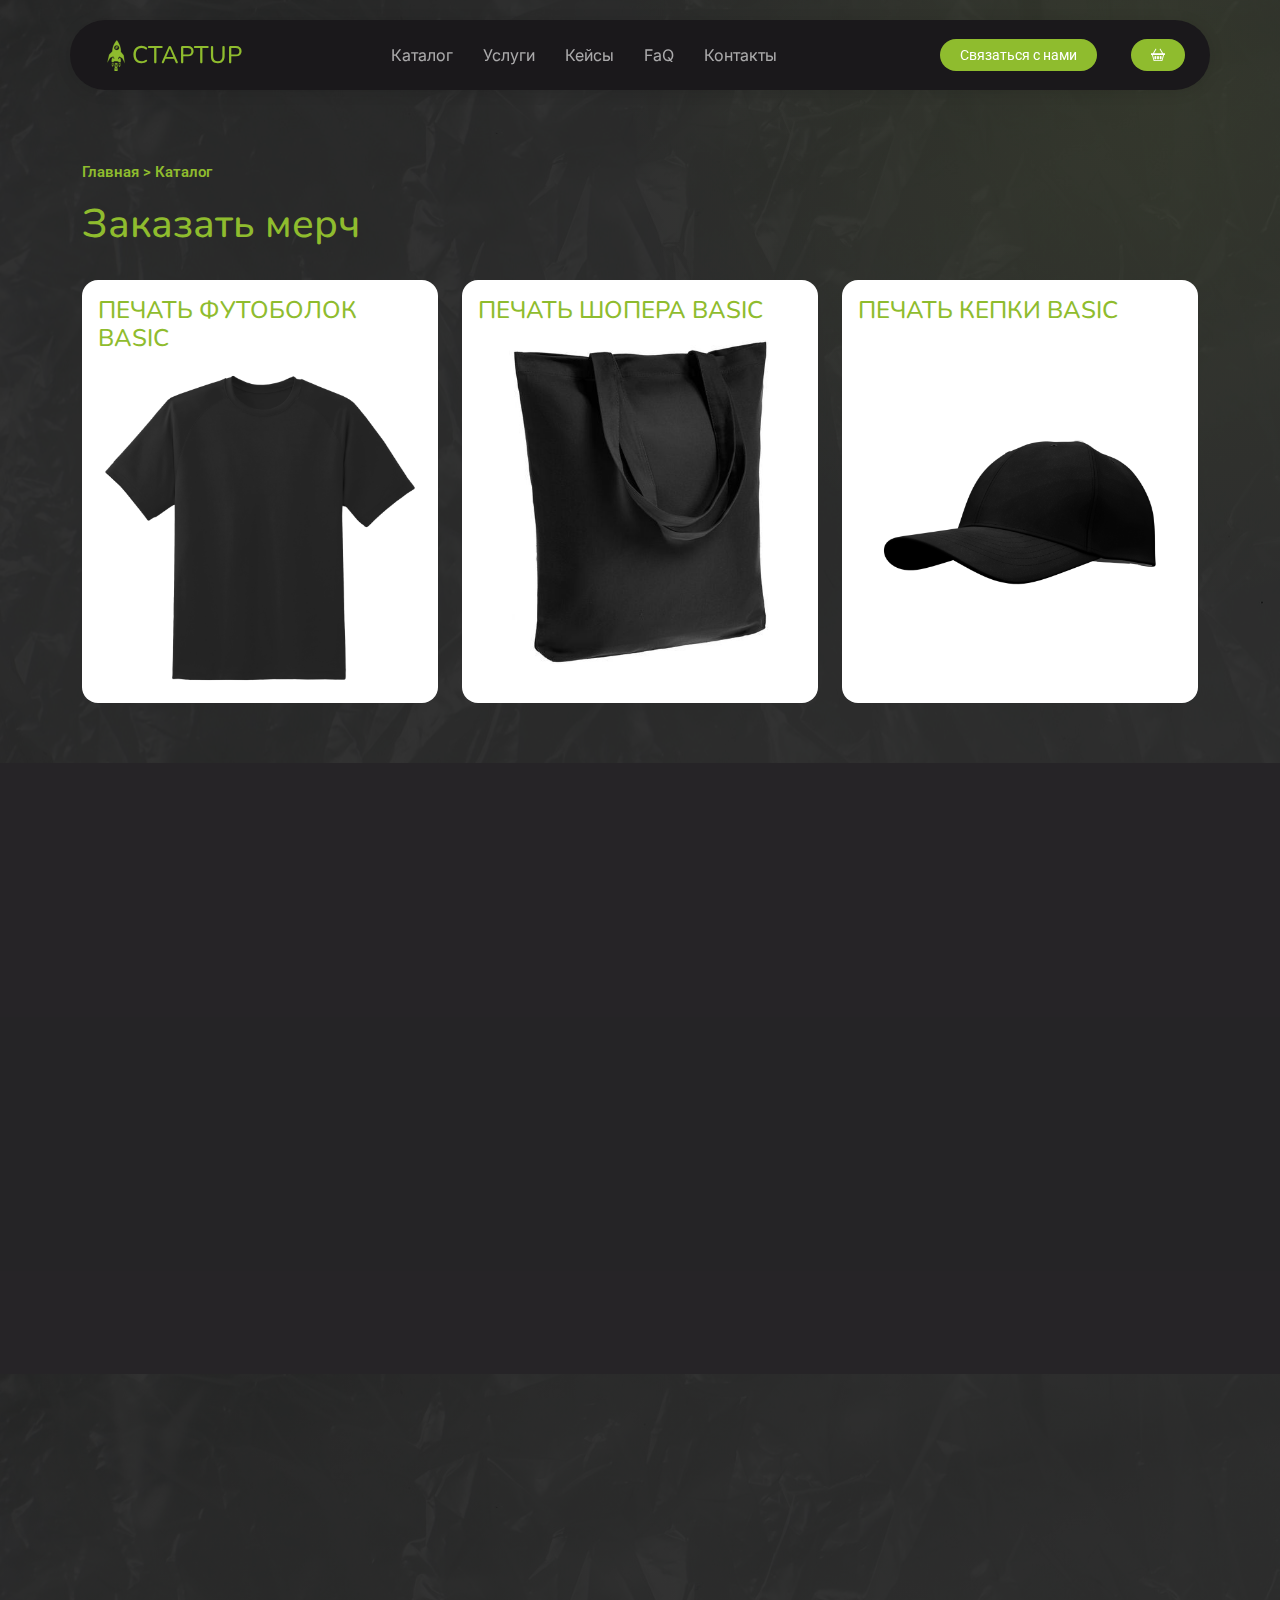
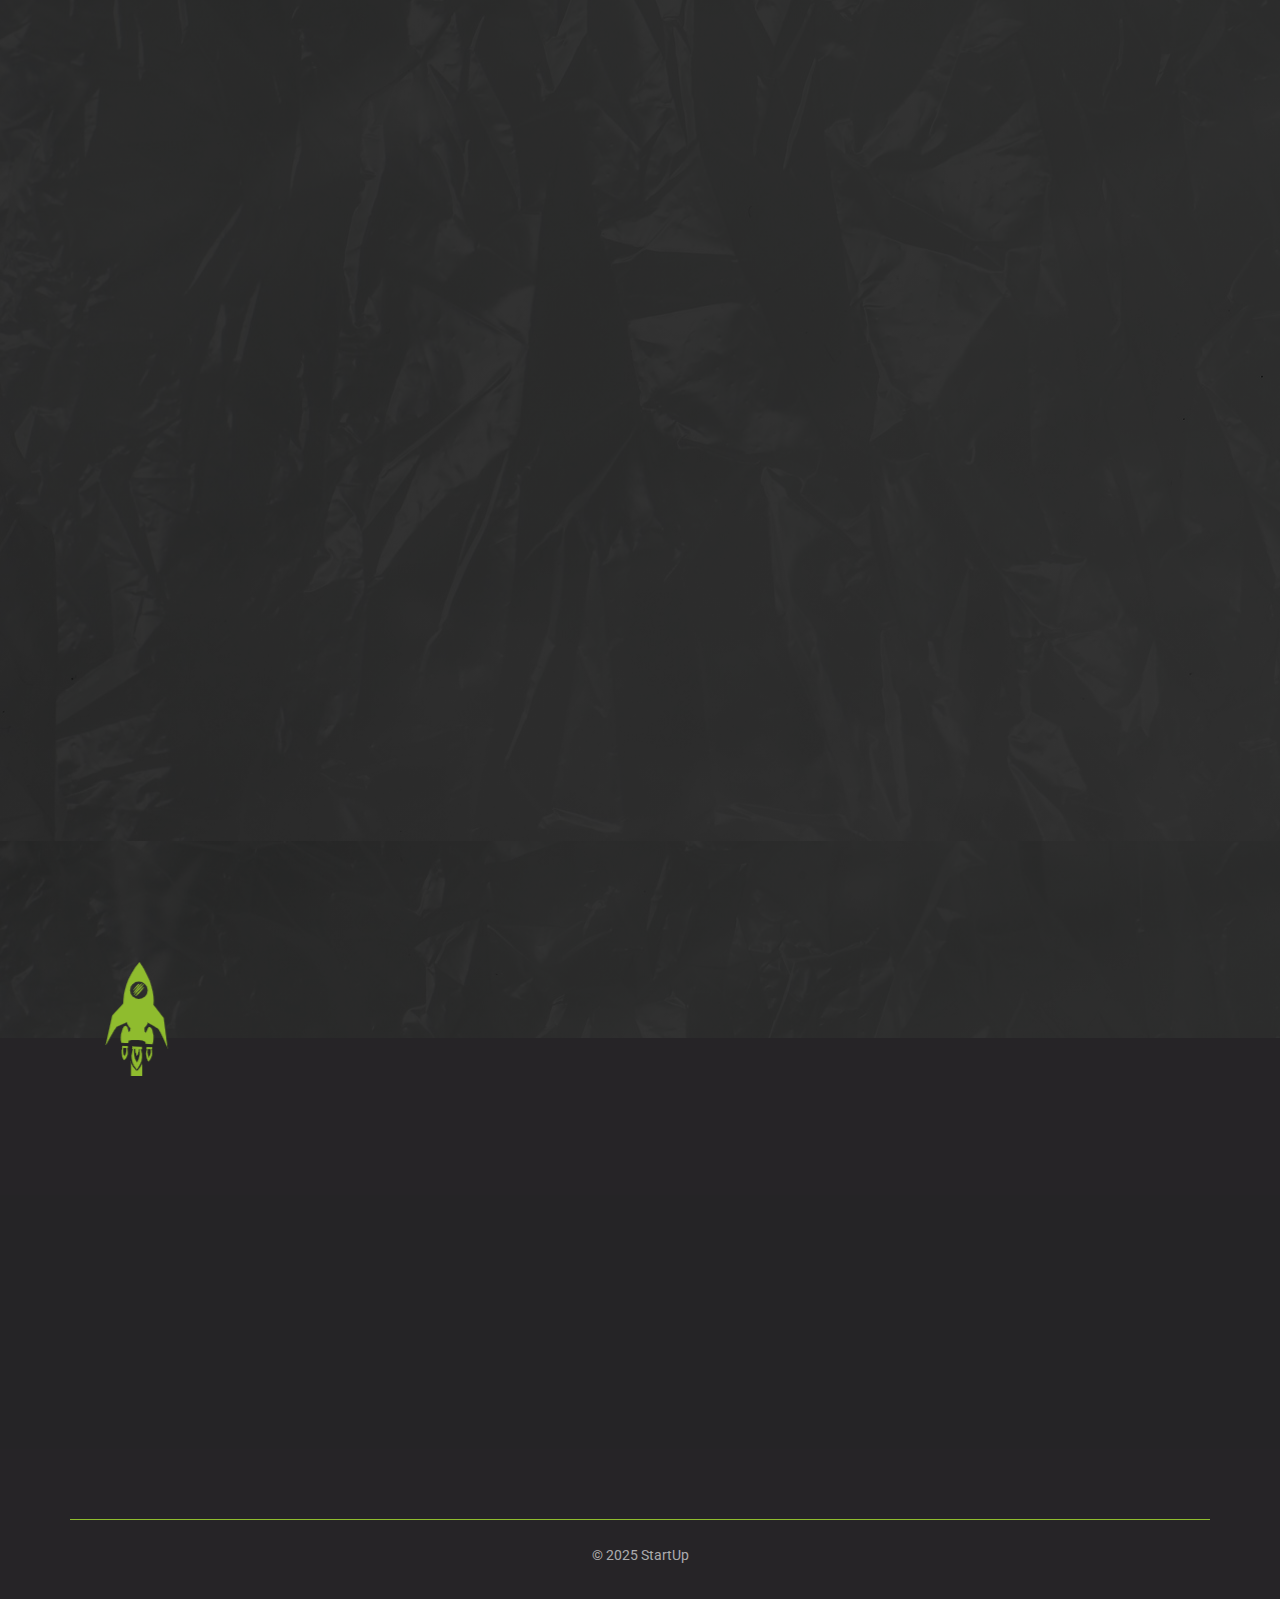
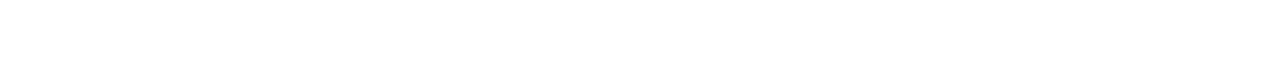
==== catalog.html @ f49999f6 "нев" ====
<!DOCTYPE html>
<html lang="en">

<head>
  <meta charset="utf-8">
  <meta content="width=device-width, initial-scale=1.0" name="viewport">
  <title>123</title>
  <meta name="description" content="">
  <meta name="keywords" content="">

  <!-- Favicons -->
  <link href="assets/img/favicon.ico" rel="icon">
  <link href="assets/img/android-chrome-192x192.png" rel="apple-touch-icon">

  <!-- Fonts -->
  <link href="https://fonts.googleapis.com" rel="preconnect">
  <link href="https://fonts.gstatic.com" rel="preconnect" crossorigin>
  <link href="https://fonts.googleapis.com/css2?family=Roboto:ital,wght@0,100;0,300;0,400;0,500;0,700;0,900;1,100;1,300;1,400;1,500;1,700;1,900&family=Inter:wght@100;200;300;400;500;600;700;800;900&family=Nunito:ital,wght@0,200;0,300;0,400;0,500;0,600;0,700;0,800;0,900;1,200;1,300;1,400;1,500;1,600;1,700;1,800;1,900&display=swap" rel="stylesheet">

  <!-- Vendor CSS Files -->
  <link href="assets/vendor/bootstrap/css/bootstrap.min.css" rel="stylesheet">
  <link href="assets/vendor/bootstrap-icons/bootstrap-icons.css" rel="stylesheet">
  <link href="assets/vendor/aos/aos.css" rel="stylesheet">
  <link href="assets/vendor/glightbox/css/glightbox.min.css" rel="stylesheet">
  <link href="assets/vendor/swiper/swiper-bundle.min.css" rel="stylesheet">

  <!-- Main CSS File -->
  <link href="assets/css/main.css" rel="stylesheet">

  <!-- =======================================================
  * Template Name: iLanding
  * Template URL: https://bootstrapmade.com/ilanding-bootstrap-landing-page-template/
  * Updated: Nov 12 2024 with Bootstrap v5.3.3
  * Author: BootstrapMade.com
  * License: https://bootstrapmade.com/license/
  ======================================================== -->
</head>

<body class="index-page">

  <header id="header" class="header d-flex align-items-center fixed-top">
    <div class="header-container container-fluid container-xl position-relative d-flex align-items-center justify-content-between">

      <a href="index.html" class="logo d-flex align-items-center me-auto me-xl-0">
        <!-- Uncomment the line below if you also wish to use an image logo -->
        <img src="assets/img/logo.png" alt="StartUP">
        <h1 class="sitename">СТАРТUP</h1>
      </a>

      <nav id="navmenu" class="navmenu">
        <ul>
          <!-- <li><a href="#hero" class="active">О нас</a></li> -->
          <li><a href="#pricing">Каталог</a></li>
          <li><a href="#features">Услуги</a></li>
          <li><a href="#about">Кейсы</a></li>
          <li><a href="#faq">FaQ</a></li>
          <li><a href="#contact">Контакты</a></li>
        </ul>
        <i class="mobile-nav-toggle d-xl-none bi bi-list"></i>
      </nav>
      <div>
        <a class="btn-getstarted" href="#footer">Связаться с нами</a>
        <a class="btn-getstarted"><i class="bi bi-basket2"></i></a>
      </div>
    </div>
  </header>

  <main class="main">

   <section id="pricing" class="pricing hero section light-background">
      <div class="container about" data-aos="fade-up">
          <span class="about-meta" style="font-size:15px"><a href="/">Главная</a> > Каталог</span>
          <h1>Заказать мерч</h1>
          <!-- <h2 class="about-title">Мы собрали в каталоге самую популярную одежду, чтобы ускорить создание мерча</h2> -->
          <br>
      </div>

      <div class="container" data-aos="fade-up" data-aos-delay="100">

        <div class="row g-4 justify-content-center">

          <!-- Basic Plan -->
          <div class="col-lg-4" data-aos="fade-up" data-aos-delay="100">
            <a href="/product-shirt.html">
            <div class="pricing-card">
              <h3>ПЕЧАТЬ ФУТОБОЛОК BASIC</h3>
              <img src="assets/img/header.png" alt="" class="catalog_img">
     <!--          <a href="#" class="btn btn-primary">
                Buy Now
                <i class="bi bi-arrow-right"></i>
              </a> -->
            </div>
            </a>
          </div>
          <div class="col-lg-4" data-aos="fade-up" data-aos-delay="100">
            <a href="/product-shopper.html">
            <div class="pricing-card">
              <h3>ПЕЧАТЬ ШОПЕРА BASIC</h3>
              <img src="assets/img/shoper.jpg" alt="" class="catalog_img">
     <!--          <a href="#" class="btn btn-primary">
                Buy Now
                <i class="bi bi-arrow-right"></i>
              </a> -->
            </div>
            </a>
          </div>
          <div class="col-lg-4" data-aos="fade-up" data-aos-delay="100">
            <a href="/product-cap.html">
            <div class="pricing-card">
              <h3>ПЕЧАТЬ КЕПКИ BASIC</h3>
              <img src="assets/img/hat.png" alt="" class="catalog_img">
     <!--          <a href="#" class="btn btn-primary">
                Buy Now
                <i class="bi bi-arrow-right"></i>
              </a> -->
            </div>
            </a>
          </div>
        </div>

      </div>

    </section>


    <section id="features" class="features section bg_black">


      <div class="container">


        <div class="tab-content" data-aos="fade-up" data-aos-delay="200">

          <div class="tab-pane fade active show" id="features-tab-1">
            <div class="row">
              <div class="col-lg-6 order-2 order-lg-1 mt-3 mt-lg-0 d-flex flex-column justify-content-center">
                <div class="container about" data-aos="fade-up">
                    <span class="about-meta" style="font-size: 4rem;">Сделай свой мерч узнаваемым</span>
                    <h2 class="about-title">Добавь акценты с помощью принтов, нашивок, брендированных этикеток и стильной упаковки</h2>
                    <a href="" class="btn_quest" data-bs-toggle="modal" data-bs-target="#exampleModal">ЗАКАЗАТЬ МЕРЧ</a>
                </div>
              </div>
              <div class="col-lg-6 order-1 order-lg-2 text-center">
                <img src="assets/img/print.png" alt="" class="img-fluid">
              </div>
            </div>
          </div><!-- End tab content item -->



        </div>

      </div>

    </section>


    <section id="features" class="features section ">


      <div class="container">


        <div class="tab-content" data-aos="fade-up" data-aos-delay="200">

          <div class="tab-pane fade active show" id="features-tab-1">
            <div class="row">
              <div class="col-lg-12 order-2 order-lg-1 mt-3 mt-lg-0 d-flex flex-column justify-content-center">
                <div class="container about" data-aos="fade-up">
                    <p class="about-title" style="font-size:1rem; color:var(--accent-color)">Брендированная одежда — это стильное и практичное решение для бизнеса, корпоративных мероприятий, рекламных акций и создания уникального имиджа. Компания СТАРТUP в Симферополе предлагает производство брендированной одежды на заказ высокого качества по доступным ценам. Мы помогаем подчеркнуть индивидуальность вашего бренда с помощью современной технологии нанесения логотипов и дизайнов.</p>
                    <h3 class="about-meta">Почему выбирают брендирование одежды?</h3>
                    <p class="about-title" style="font-size:1rem; color:var(--accent-color)">Брендирование одежды — это отличный способ выделиться на фоне конкурентов и повысить узнаваемость компании. Корпоративные футболки, толстовки или куртки с вышивкой логотипа подчеркивают сплоченность команды, а также привлекают внимание потенциальных клиентов на мероприятиях и выставках. Брендированная одежда идеально подходит для:</p>
                    <ul style="font-size:1rem; color:var(--accent-color)">
                      <li>Рекламных кампаний.</li>
                      <li>Подарков партнерам и сотрудникам.</li>
                      <li>Формы для персонала.</li>
                      <li>Промоакций и презентаций.</li>
                    </ul>
                    <p class="about-title" style="font-size:1rem; color:var(--accent-color)">Мы предлагаем вам возможность заказать брендированную одежду с учетом ваших пожеланий. От выбора ткани до нанесения рисунка — каждый этап контролируется нашими специалистами, чтобы конечный результат отвечал вашим ожиданиям.</p>
                    <!-- <a href="" class="btn_quest" data-bs-toggle="modal" data-bs-target="#exampleModal">ЗАКАЗАТЬ МЕРЧ</a> -->
                    <h3 class="about-meta">Услуги компании СТАРТUP</h3>
                    <ul style="font-size:1rem; color:var(--accent-color)">
                      <li >Вышивка и печать. Мы используем долговечные технологии нанесения изображений: вышивку, шелкографию и термоперенос.</li>
                      <li >Ассортимент. Доступны футболки, головные уборы, шоперы и другие изделия.</li>
                      <li >Доступные цены. Мы предоставляем выгодные условия сотрудничества, включая гибкую систему скидок для крупных заказов.</li>
                    </ul>
                    <h3 class="about-meta">Почему стоит выбрать СТАРТUP?</h3>
                    <ul style="font-size:1rem; color:var(--accent-color)">
                      <li>Опыт и качество. Мы много лет работаем с брендами различного масштаба.</li>
                      <li>Быстрая реализация. Гарантируем оперативное изготовление заказов даже в сжатые сроки.</li>
                      <li>Доставка по всему миру СДЕК и по городу Семферополь. Организуем доставку готовой продукции по городу и области.</li>
                    </ul>
                    <h3 class="about-meta">Как заказать брендированную одежду?</h3>
                    <ul style="font-size:1rem; color:var(--accent-color)">
                      <li>Опыт и качество. Мы много лет работаем с брендами различного масштаба.</li>
                      <li>Быстрая реализация. Гарантируем оперативное изготовление заказов даже в сжатые сроки.</li>
                      <li>Доставка по всему миру СДЕК и по городу Семферополь. Организуем доставку готовой продукции по городу и области.</li>
                    </ul>
                    <p class="about-title" style="font-size:1rem; color:var(--accent-color)">Чтобы купить брендированную одежду в Семферополе, оставьте заявку на нашем сайте или позвоните нашим менеджерам. Мы подберем лучшее решение под ваш бюджет и задачи.</p>
                    <p class="about-title" style="font-size:1rem; color:var(--accent-color)">Брендированная одежда от СТАРТUP — это качество, стиль и внимание к деталям по разумной цене!</p>
                </div>
              </div>
         <!--      <div class="col-lg-6 order-1 order-lg-2 text-center">
                <img src="assets/img/header.png" alt="" class="img-fluid">
              </div> -->
            </div>
          </div><!-- End tab content item -->



        </div>

      </div>

    </section>



   </main>
  <footer id="footer" class="footer">

    <div id="contact" class="container footer-top">
      <div class="row gy-4">

        <div class="col-xl-3 col-lg-12 col-md-12 footer-about">
          <div class="container contact " data-aos="fade-up" data-aos-delay="100">
            <a href="index.html" class="logo d-flex align-items-center justify-content-ends ">
              <img src="assets/img/logo.png" alt="StartUP">
              <span class="sitename-footer">СТАРТUP</span>
            </a>
            <div class="footer-contact pt-3 justify-content-ends">
              <p>Республика Крым, Симферополь</p>
              <p>ул. Севастопольская улица, 39Ш</p>
              <p class="mt-3"><strong>Телефон:</strong> <span><a href="tel:89787828820">+7 (978) 782-88-20</a></span></p>
              <p><strong>Email:</strong> <span><a href="mailto:radesigner@mail.ru">radesigner@mail.ru</a></span></p>
            </div>
            <div class="social-links d-flex mt-4 justify-content-ends">
              <a href="https://t.me/+79787828820"><i class="bi bi-telegram"></i></a>
              <a href="https://api.whatsapp.com/send/?phone=79787828820"><i class="bi bi-whatsapp"></i></a>
              <!-- <a href=""><i class="bi bi-viber"></i></a> -->
            </div>
            <a href="" class="social-links d-flex mt-4 justify-content-ends">Политика конфиденциальности</a>
          </div>
        </div>
        <div class="col-xl-4 col-lg-6 col-md-12 footer-links">
          <div class="container contact" data-aos="fade-up" data-aos-delay="100">
            <div class="info-box min-width" data-aos="fade-up" data-aos-delay="200">
              <h3>Получить персональную консультацию</h3>
              <p>Оставьте контакты, и мы свяжемся с вами в ближайшее время, чтобы обсудить все детали, расcчитать стоимость и сроки</p>
            </div>
          </div>
        </div>
        <div class="col-xl-5 col-lg-6 col-md-12 footer-links">
          <div class="container contact" data-aos="fade-up" data-aos-delay="100">
            <div class="contact-form  min-width" data-aos="fade-up" data-aos-delay="300">
              <form action="forms/contact.php" method="post" class="php-email-form" data-aos="fade-up" data-aos-delay="200">
                <div class="row gy-4">

                  <div class="col-md-6">
                    <input type="text" name="name" class="form-control" placeholder="Имя" required="">
                  </div>

                  <div class="col-md-6 ">
                    <input type="tel" class="form-control" name="tel" placeholder="+7(999)9999999" required="">
                  </div>

                  <div class="col-12">
                    <input type="email" class="form-control" name="email" placeholder="Почта" required="">
                  </div>

                  <div class="col-12">
                    <textarea class="form-control" name="message" rows="1" placeholder="Доп. информация" required=""></textarea>
                  </div>

                  <div class="col-12 text-center">
                    <div class="loading">Loading</div>
                    <div class="error-message"></div>
                    <div class="sent-message">Your message has been sent. Thank you!</div>

                    <button type="submit" class="btn">Отправить</button>
                  </div>

                </div>
              </form>
            </div>
          </div>
        </div>


<!--         <div class="col-lg-2 col-md-3 footer-links">
          <h4>Useful Links</h4>
          <ul>
            <li><a href="#">О нас</a></li>
            <li><a href="#">Команда</a></li>
            <li><a href="#">Services</a></li>
            <li><a href="#">Terms of service</a></li>
            <li><a href="#">Privacy policy</a></li>
          </ul>
        </div>

        <div class="col-lg-2 col-md-3 footer-links">
          <h4>Our Services</h4>
          <ul>
            <li><a href="#">Web Design</a></li>
            <li><a href="#">Web Development</a></li>
            <li><a href="#">Product Management</a></li>
            <li><a href="#">Marketing</a></li>
            <li><a href="#">Graphic Design</a></li>
          </ul>
        </div>

        <div class="col-lg-2 col-md-3 footer-links">
          <h4>Hic solutasetp</h4>
          <ul>
            <li><a href="#">Molestiae accusamus iure</a></li>
            <li><a href="#">Excepturi dignissimos</a></li>
            <li><a href="#">Suscipit distinctio</a></li>
            <li><a href="#">Dilecta</a></li>
            <li><a href="#">Sit quas consectetur</a></li>
          </ul>
        </div> -->
<!--
        <div class="col-lg-4 col-md-6 footer-links offset-lg-4 ">
          <h4>Nobis illum</h4>
          <ul>
            <li><a href="#">О нас</a></li>
            <li><a href="#">Laudantium dolorum</a></li>
            <li><a href="#">Dinera</a></li>
            <li><a href="#">Trodelas</a></li>
            <li><a href="#">Flexo</a></li>
          </ul>
        </div> -->

      </div>
    </div>

    <div class="container copyright text-center mt-4">
      <p>© <span>2025 StartUp</span> </p>
      <div class="credits">
      </div>
    </div>

  </footer>

<!-- Модальное окно -->
<div class="modal fade" id="exampleModal"  aria-labelledby="exampleModalLabel" aria-hidden="true">
  <div class="modal-dialog">
    <div class="modal-content modal_window">
      <div class="modal-header">
        <button type="button" class="btn-close" data-bs-dismiss="modal" aria-label="Закрыть"></button>
      </div>
      <div class="modal-body">
        <h5 class="modal-title" id="exampleModalLabel">Получи бесплатную консультацию</h5>
        <p>Заполни форму, мы свяжемся с тобой и обсудим детали</p>
              <form action="forms/contact.php" method="post" class="php-email-form" data-aos="fade-up" data-aos-delay="200" style="margin-top: 3rem;">
                <div class="row gy-4">

                  <div class="col-md-6">
                    <input type="text" name="name" class="form-control" placeholder="Имя" required="">
                  </div>

                  <div class="col-md-6 ">
                    <input type="tel" class="form-control" name="tel" placeholder="+7(999)9999999" required="">
                  </div>

                 <div class="col-12">
                    <textarea class="form-control" name="message" rows="3" placeholder="Доп. информация" required=""></textarea>
                  </div>


                  <div class="col-12 text-center">
                    <div class="loading">Loading</div>
                    <div class="error-message"></div>
                    <div class="sent-message">Your message has been sent. Thank you!</div>

                    <button type="submit" class="modal_button">Отправить</button>
                  </div>
                  <p>Нажимая на кнопку, вы даете согласие на обработку персональных данных и соглашаетесь c <a href="">политикой конфиденциальности</a></p>
                </div>
              </form>
      </div>
<!--       <div class="modal-footer">
        <button type="button" class="btn btn-secondary" data-bs-dismiss="modal">Закрыть</button>
        <button type="button" class="btn btn-primary">Сохранить изменения</button>
      </div> -->
    </div>
  </div>
</div>
  <!-- Scroll Top -->
  <a href="#" id="scroll-top" class="scroll-top d-flex align-items-center justify-content-center"><i class="bi bi-arrow-up-short"></i></a>

  <!-- Vendor JS Files -->
  <script src="assets/vendor/bootstrap/js/bootstrap.bundle.min.js"></script>
  <script src="assets/vendor/php-email-form/validate.js"></script>
  <script src="assets/vendor/aos/aos.js"></script>
  <script src="assets/vendor/glightbox/js/glightbox.min.js"></script>
  <script src="assets/vendor/swiper/swiper-bundle.min.js"></script>
  <script src="assets/vendor/purecounter/purecounter_vanilla.js"></script>

  <!-- Main JS File -->
  <script src="assets/js/main.js"></script>

</body>

</html>
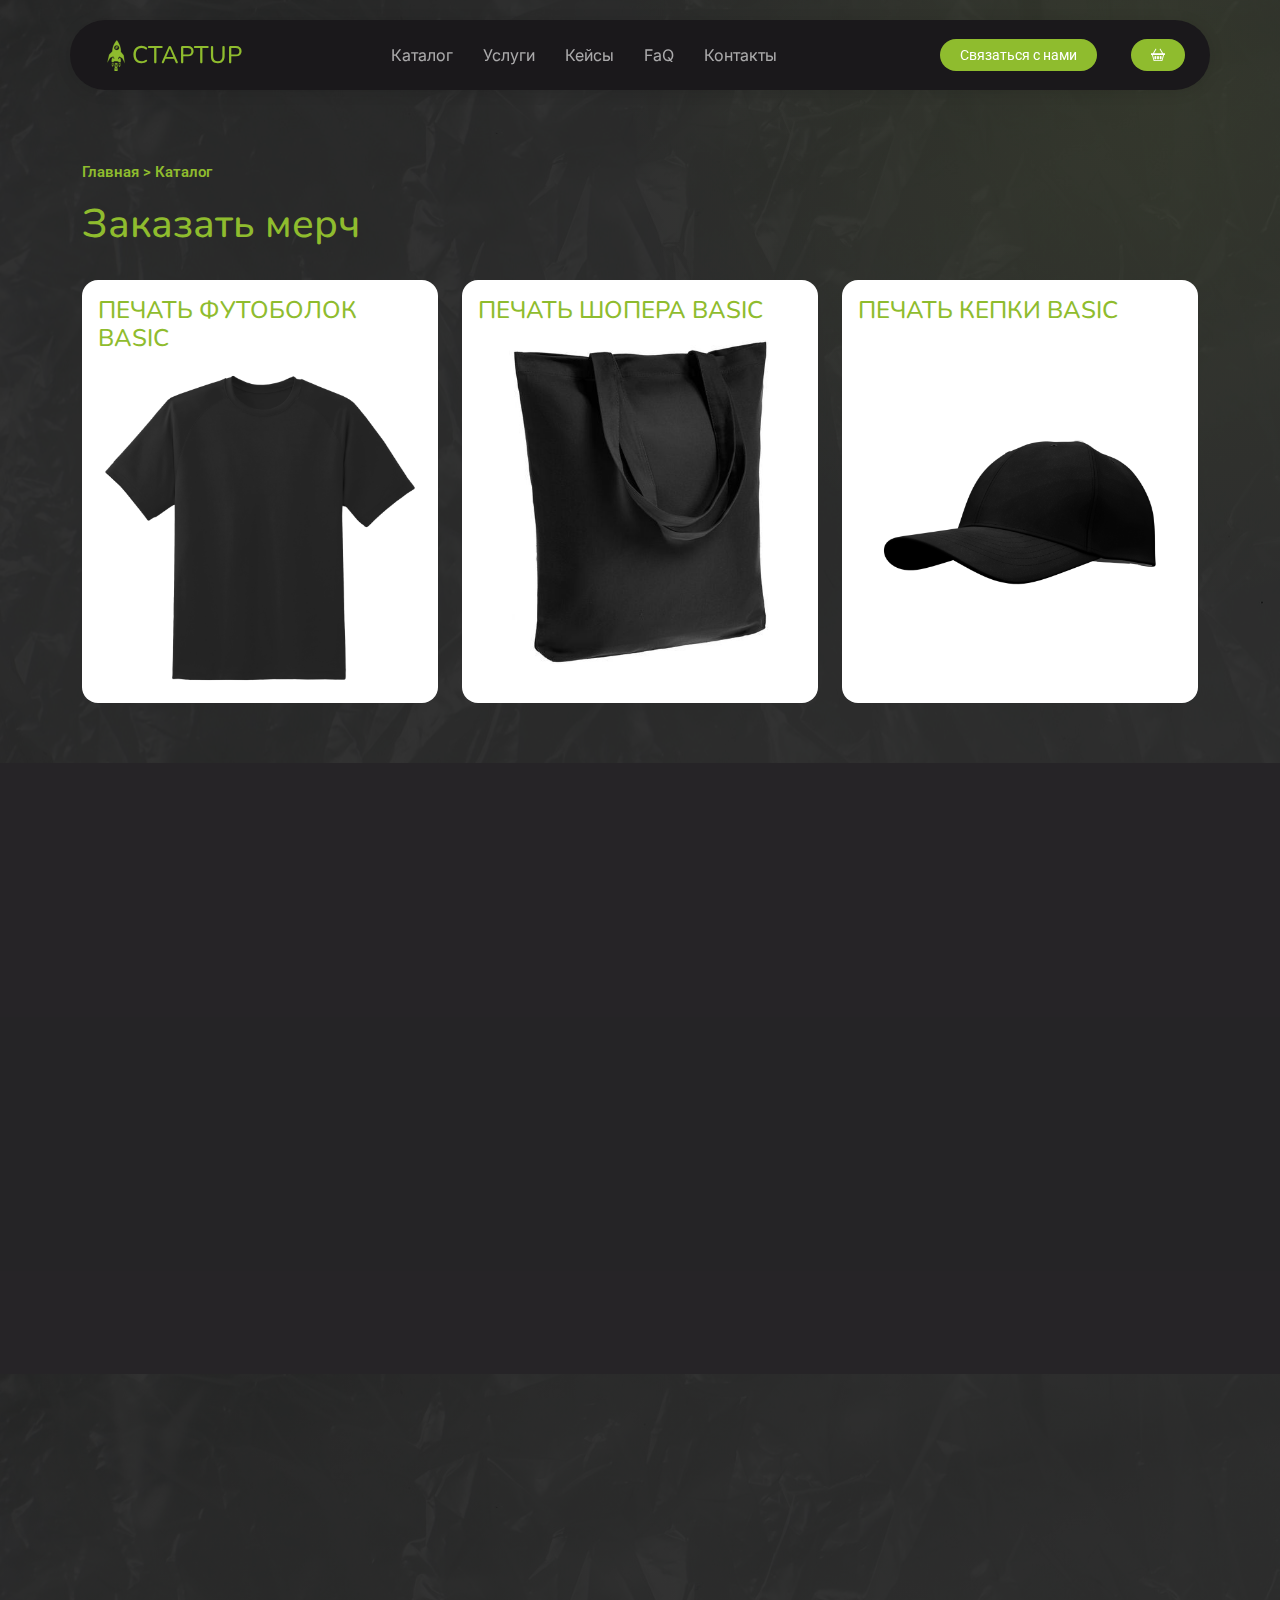
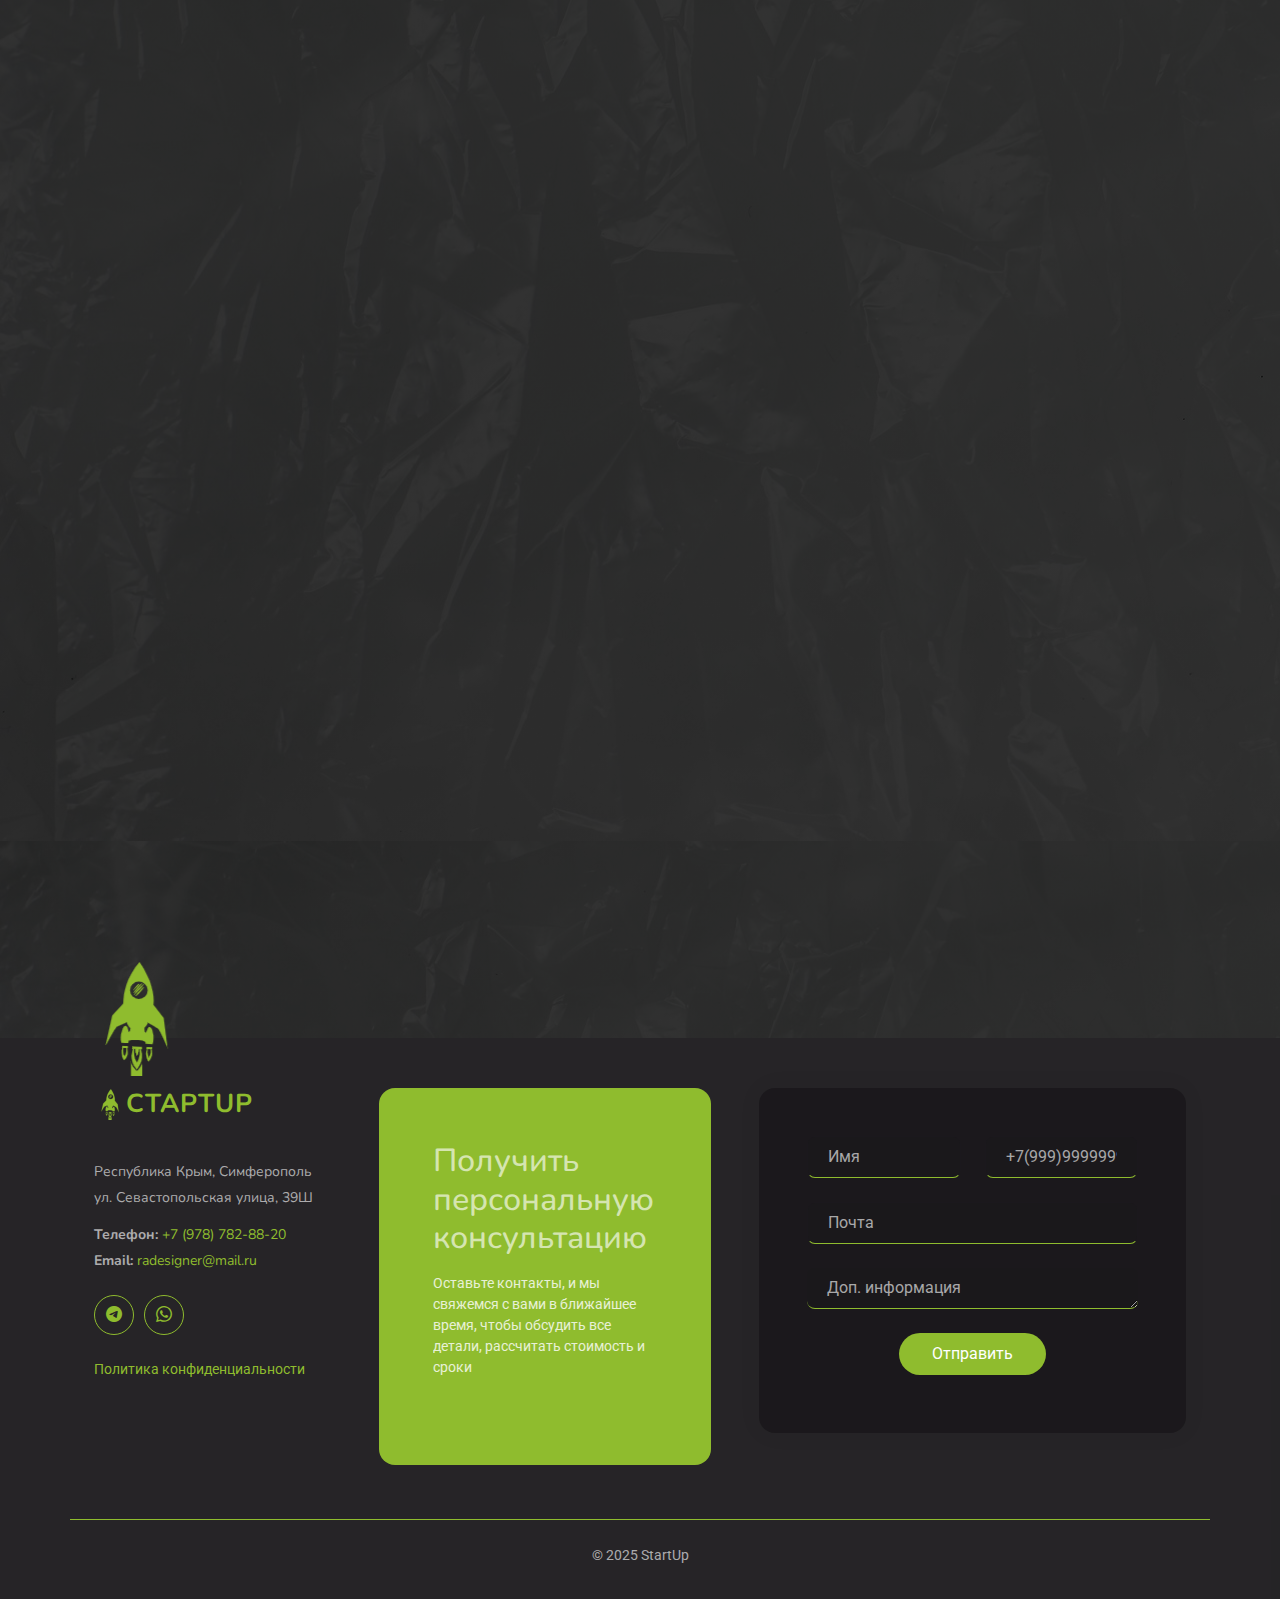
==== commit c1f7a250: "Add files via upload" ====
--- a/catalog.html
+++ b/catalog.html
@@ -222,8 +222,8 @@
     <div id="contact" class="container footer-top">
       <div class="row gy-4">
 
-        <div class="col-xl-3 col-lg-12 col-md-12 footer-about">
-          <div class="container contact " data-aos="fade-up" data-aos-delay="100">
+      <div class="col-xl-3 col-lg-12 col-md-12 footer-about">
+          <div class="container contact ">
             <a href="index.html" class="logo d-flex align-items-center justify-content-ends ">
               <img src="assets/img/logo.png" alt="StartUP">
               <span class="sitename-footer">СТАРТUP</span>
@@ -243,17 +243,17 @@
           </div>
         </div>
         <div class="col-xl-4 col-lg-6 col-md-12 footer-links">
-          <div class="container contact" data-aos="fade-up" data-aos-delay="100">
-            <div class="info-box min-width" data-aos="fade-up" data-aos-delay="200">
+          <div class="container contact">
+            <div class="info-box min-width">
               <h3>Получить персональную консультацию</h3>
               <p>Оставьте контакты, и мы свяжемся с вами в ближайшее время, чтобы обсудить все детали, расcчитать стоимость и сроки</p>
             </div>
           </div>
         </div>
         <div class="col-xl-5 col-lg-6 col-md-12 footer-links">
-          <div class="container contact" data-aos="fade-up" data-aos-delay="100">
-            <div class="contact-form  min-width" data-aos="fade-up" data-aos-delay="300">
-              <form action="forms/contact.php" method="post" class="php-email-form" data-aos="fade-up" data-aos-delay="200">
+          <div class="container contact">
+            <div class="contact-form  min-width">
+              <form action="forms/contact.php" method="post" class="php-email-form">
                 <div class="row gy-4">
 
                   <div class="col-md-6">
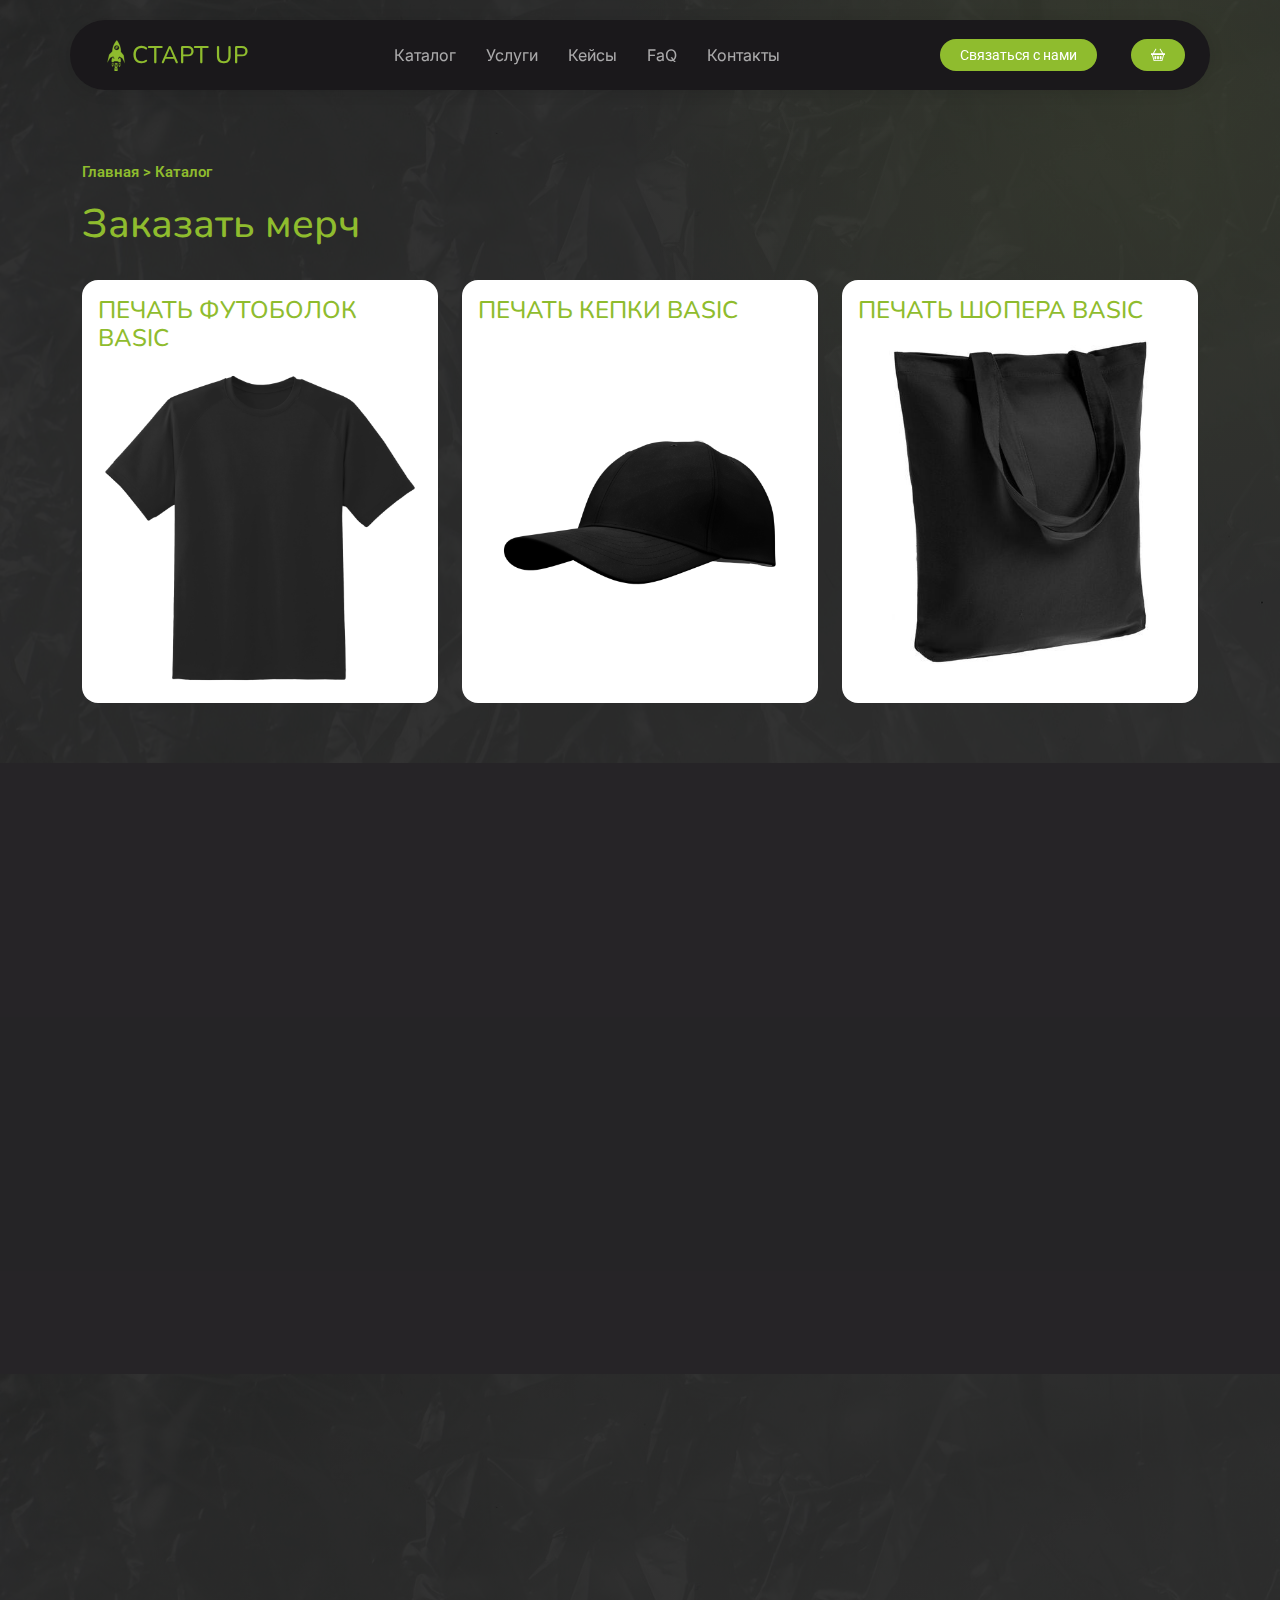
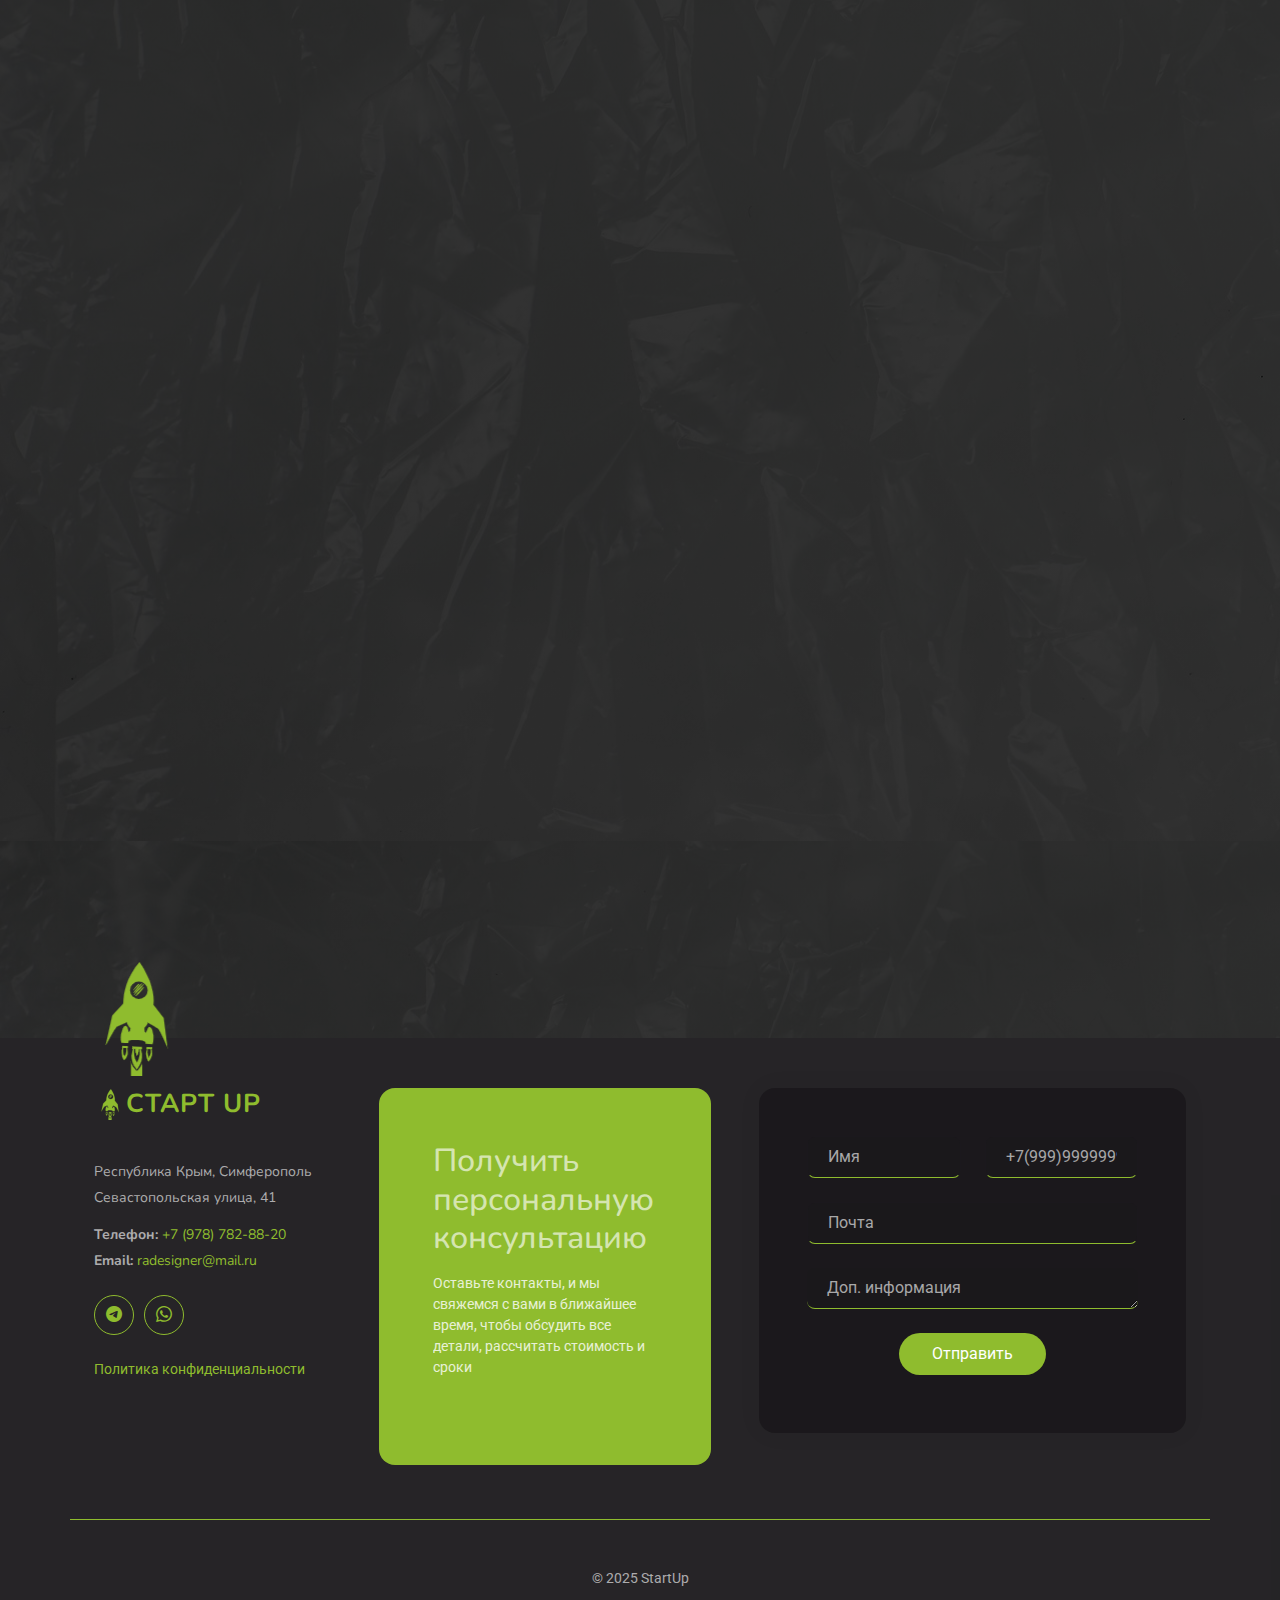
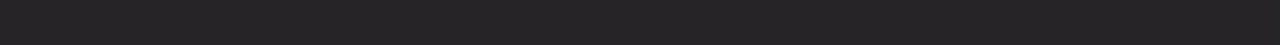
==== commit 1f34ff49: "изменен стартап" ====
--- a/catalog.html
+++ b/catalog.html
@@ -44,7 +44,7 @@
       <a href="index.html" class="logo d-flex align-items-center me-auto me-xl-0">
         <!-- Uncomment the line below if you also wish to use an image logo -->
         <img src="assets/img/logo.png" alt="StartUP">
-        <h1 class="sitename">СТАРТUP</h1>
+        <h1 class="sitename">СТАРТ UP</h1>
       </a>
 
       <nav id="navmenu" class="navmenu">
@@ -93,22 +93,22 @@
             </a>
           </div>
           <div class="col-lg-4" data-aos="fade-up" data-aos-delay="100">
+            <a href="/product-cap.html">
+            <div class="pricing-card">
+              <h3>ПЕЧАТЬ КЕПКИ BASIC</h3>
+              <img src="assets/img/hat.png" alt="" class="catalog_img">
+     <!--          <a href="#" class="btn btn-primary">
+                Buy Now
+                <i class="bi bi-arrow-right"></i>
+              </a> -->
+            </div>
+            </a>
+          </div>
+          <div class="col-lg-4" data-aos="fade-up" data-aos-delay="100">
             <a href="/product-shopper.html">
             <div class="pricing-card">
               <h3>ПЕЧАТЬ ШОПЕРА BASIC</h3>
               <img src="assets/img/shoper.jpg" alt="" class="catalog_img">
-     <!--          <a href="#" class="btn btn-primary">
-                Buy Now
-                <i class="bi bi-arrow-right"></i>
-              </a> -->
-            </div>
-            </a>
-          </div>
-          <div class="col-lg-4" data-aos="fade-up" data-aos-delay="100">
-            <a href="/product-cap.html">
-            <div class="pricing-card">
-              <h3>ПЕЧАТЬ КЕПКИ BASIC</h3>
-              <img src="assets/img/hat.png" alt="" class="catalog_img">
      <!--          <a href="#" class="btn btn-primary">
                 Buy Now
                 <i class="bi bi-arrow-right"></i>
@@ -167,7 +167,7 @@
             <div class="row">
               <div class="col-lg-12 order-2 order-lg-1 mt-3 mt-lg-0 d-flex flex-column justify-content-center">
                 <div class="container about" data-aos="fade-up">
-                    <p class="about-title" style="font-size:1rem; color:var(--accent-color)">Брендированная одежда — это стильное и практичное решение для бизнеса, корпоративных мероприятий, рекламных акций и создания уникального имиджа. Компания СТАРТUP в Симферополе предлагает производство брендированной одежды на заказ высокого качества по доступным ценам. Мы помогаем подчеркнуть индивидуальность вашего бренда с помощью современной технологии нанесения логотипов и дизайнов.</p>
+                    <p class="about-title" style="font-size:1rem; color:var(--accent-color)">Брендированная одежда — это стильное и практичное решение для бизнеса, корпоративных мероприятий, рекламных акций и создания уникального имиджа. Компания СТАРТ UP в Симферополе предлагает производство брендированной одежды на заказ высокого качества по доступным ценам. Мы помогаем подчеркнуть индивидуальность вашего бренда с помощью современной технологии нанесения логотипов и дизайнов.</p>
                     <h3 class="about-meta">Почему выбирают брендирование одежды?</h3>
                     <p class="about-title" style="font-size:1rem; color:var(--accent-color)">Брендирование одежды — это отличный способ выделиться на фоне конкурентов и повысить узнаваемость компании. Корпоративные футболки, толстовки или куртки с вышивкой логотипа подчеркивают сплоченность команды, а также привлекают внимание потенциальных клиентов на мероприятиях и выставках. Брендированная одежда идеально подходит для:</p>
                     <ul style="font-size:1rem; color:var(--accent-color)">
@@ -178,13 +178,13 @@
                     </ul>
                     <p class="about-title" style="font-size:1rem; color:var(--accent-color)">Мы предлагаем вам возможность заказать брендированную одежду с учетом ваших пожеланий. От выбора ткани до нанесения рисунка — каждый этап контролируется нашими специалистами, чтобы конечный результат отвечал вашим ожиданиям.</p>
                     <!-- <a href="" class="btn_quest" data-bs-toggle="modal" data-bs-target="#exampleModal">ЗАКАЗАТЬ МЕРЧ</a> -->
-                    <h3 class="about-meta">Услуги компании СТАРТUP</h3>
+                    <h3 class="about-meta">Услуги компании СТАРТ UP</h3>
                     <ul style="font-size:1rem; color:var(--accent-color)">
                       <li >Вышивка и печать. Мы используем долговечные технологии нанесения изображений: вышивку, шелкографию и термоперенос.</li>
                       <li >Ассортимент. Доступны футболки, головные уборы, шоперы и другие изделия.</li>
                       <li >Доступные цены. Мы предоставляем выгодные условия сотрудничества, включая гибкую систему скидок для крупных заказов.</li>
                     </ul>
-                    <h3 class="about-meta">Почему стоит выбрать СТАРТUP?</h3>
+                    <h3 class="about-meta">Почему стоит выбрать СТАРТ UP?</h3>
                     <ul style="font-size:1rem; color:var(--accent-color)">
                       <li>Опыт и качество. Мы много лет работаем с брендами различного масштаба.</li>
                       <li>Быстрая реализация. Гарантируем оперативное изготовление заказов даже в сжатые сроки.</li>
@@ -197,7 +197,7 @@
                       <li>Доставка по всему миру СДЕК и по городу Семферополь. Организуем доставку готовой продукции по городу и области.</li>
                     </ul>
                     <p class="about-title" style="font-size:1rem; color:var(--accent-color)">Чтобы купить брендированную одежду в Семферополе, оставьте заявку на нашем сайте или позвоните нашим менеджерам. Мы подберем лучшее решение под ваш бюджет и задачи.</p>
-                    <p class="about-title" style="font-size:1rem; color:var(--accent-color)">Брендированная одежда от СТАРТUP — это качество, стиль и внимание к деталям по разумной цене!</p>
+                    <p class="about-title" style="font-size:1rem; color:var(--accent-color)">Брендированная одежда от СТАРТ UP — это качество, стиль и внимание к деталям по разумной цене!</p>
                 </div>
               </div>
          <!--      <div class="col-lg-6 order-1 order-lg-2 text-center">
@@ -226,11 +226,11 @@
           <div class="container contact ">
             <a href="index.html" class="logo d-flex align-items-center justify-content-ends ">
               <img src="assets/img/logo.png" alt="StartUP">
-              <span class="sitename-footer">СТАРТUP</span>
+              <span class="sitename-footer">СТАРТ UP</span>
             </a>
             <div class="footer-contact pt-3 justify-content-ends">
               <p>Республика Крым, Симферополь</p>
-              <p>ул. Севастопольская улица, 39Ш</p>
+              <p>Севастопольская улица, 41</p>
               <p class="mt-3"><strong>Телефон:</strong> <span><a href="tel:89787828820">+7 (978) 782-88-20</a></span></p>
               <p><strong>Email:</strong> <span><a href="mailto:radesigner@mail.ru">radesigner@mail.ru</a></span></p>
             </div>
--- a/assets/css/main.css
+++ b/assets/css/main.css
@@ -571,7 +571,7 @@
 }
 
 .footer .copyright {
-  padding: 25px 0;
+  padding: 3rem 0;
   border-top: 1px solid var(--accent-color);
 }
 
@@ -2142,7 +2142,7 @@
 }
 
 .contact .contact-form {
-  background-color: color-mix(in srgb, #1a181b, transparent 5%);;
+  background-color: color-mix(in srgb, #1a181b, transparent 5%);
   padding: 3rem;
   border-radius: 1rem;
   height: 100%;
@@ -2483,6 +2483,13 @@
     border: none;
     background:
     color-mix(in srgb, #1a181b, transparent 5%);
+    box-shadow: none !important;
+}
+.modal_window input:active,.modal_window input:hover,.modal_window input:focus,
+textarea.form-control:active,textarea.form-control:hover,textarea.form-control:focus
+{
+   background-color: color-mix(in srgb, #1a181b, transparent 5%);
+   border: 1px solid var(--accent-color);
 }
 textarea.form-control{
     border-bottom: 1px solid var(--accent-color) !important;
@@ -2490,6 +2497,7 @@
     border-top: none;
     border-left: none;
     background: color-mix(in srgb, #1a181b, transparent 5%);
+    box-shadow: none !important;
 }
 
 .modal_button:hover{
@@ -2636,6 +2644,9 @@
   background: #efefef;
   color: #666;
 }
+.product_description_a{
+  font-size: 1.3rem;
+}
 .product_description{
   margin-top: 2rem;
 }
